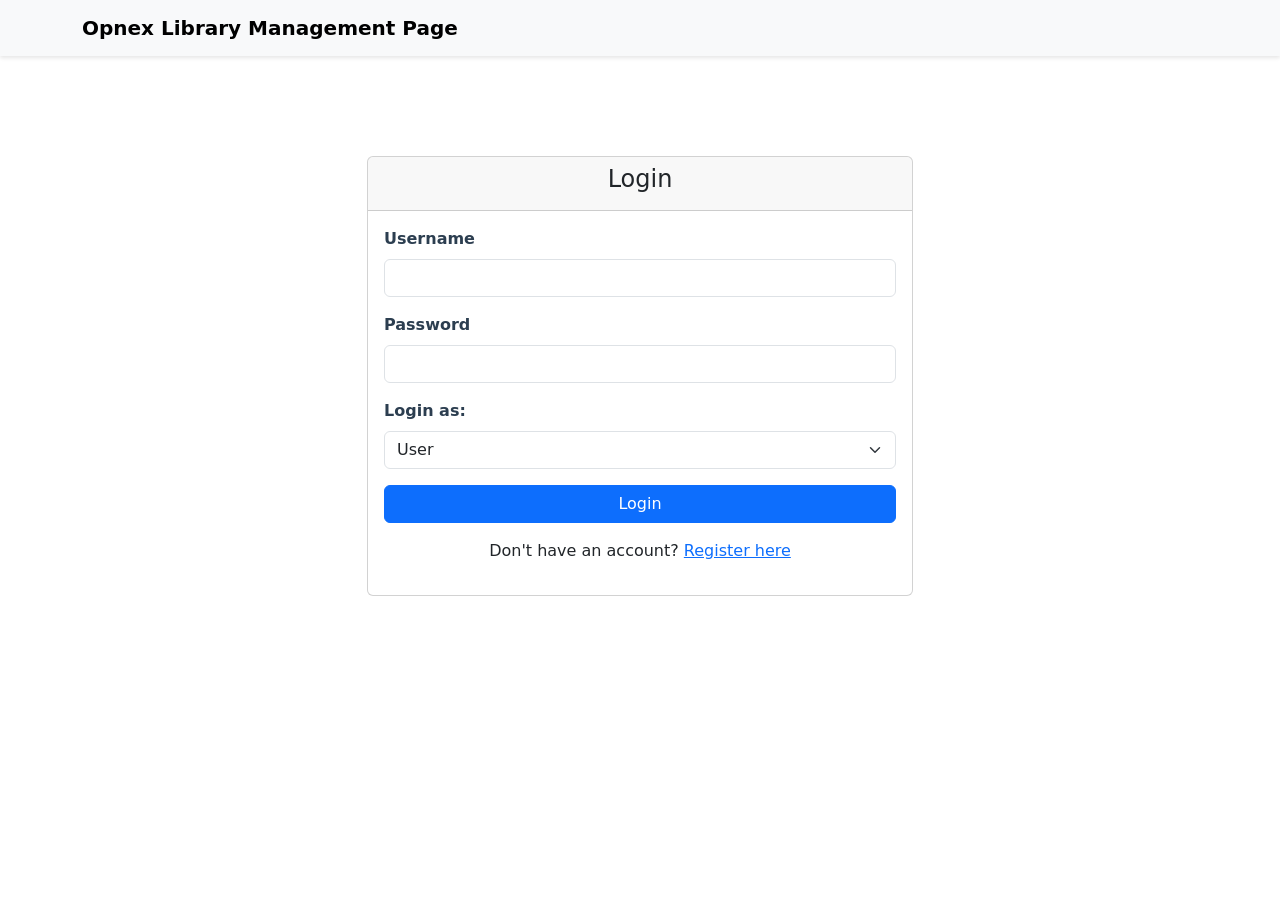
==== librarian-dashboard.html @ 06aedcce "Library Management task progress" ====
<!DOCTYPE html>
<html lang="en">
<head>
    <meta charset="UTF-8">
    <meta name="viewport" content="width=device-width, initial-scale=1.0">
    <title>Librarian Dashboard - Library Management System</title>
    <link rel="stylesheet" href="style.css">
    <link rel="shortcut icon" href="/image/logo2.png" type="image/x-icon">
    <link href="https://cdn.jsdelivr.net/npm/bootstrap@5.3.3/dist/css/bootstrap.min.css" rel="stylesheet">
</head>
<body>
    <nav class="navbar navbar-expand-lg navbar-light bg-light">
        <div class="container">
            <a class="navbar-brand" href="index.html">Group Library Management</a>
            <div class="navbar-nav ms-auto">
                <span class="navbar-text me-3" id="welcomeMessage"></span>
                <button id="logoutButton" class="btn btn-danger">Logout</button>
            </div>
        </div>
    </nav>

    <div class="container mt-4">
        <h2>Librarian Dashboard</h2>

        <div class="row mb-3">
            <div class="col-md-8">
                <input id="searchInput" type="text" class="form-control" placeholder="Search by title, author, or genre">
            </div>
            <div class="col-md-2">
                <button id="searchButton" class="btn btn-primary w-100">Search</button>
            </div>
            <div class="col-md-2">
                <button id="clearSearch" class="btn btn-secondary w-100">Clear</button>
            </div>
        </div>

        <div id="librarianDashboard">
            <h3>Manage Library</h3>
            <form id="addBookForm" class="mb-4">
                <div class="row g-3">
                    <div class="col-md-3">
                        <input type="text" id="bookTitle" class="form-control" placeholder="Title" required>
                    </div>
                    <div class="col-md-3">
                        <input type="text" id="bookAuthor" class="form-control" placeholder="Author" required>
                    </div>
                    <div class="col-md-3">
                        <input type="text" id="bookGenre" class="form-control" placeholder="Genre" required>
                    </div>
                    <div class="col-md-3">
                        <input type="text" id="bookCover" class="form-control" placeholder="Cover Image URL" required>
                    </div>
                    <div class="col-md-12">
                        <button type="submit" class="btn btn-primary">Add Book</button>
                    </div>
                </div>
            </form>
            <div id="libraryStatistics" class="mb-4"></div>
            <div id="librarianBookList"></div>
        </div>
    </div>

    <div class="modal fade" id="editBookModal" tabindex="-1" aria-labelledby="editBookModalLabel" aria-hidden="true">
        <div class="modal-dialog">
            <div class="modal-content">
                <div class="modal-header">
                    <h5 class="modal-title" id="editBookModalLabel">Edit Book</h5>
                    <button type="button" class="btn-close" data-bs-dismiss="modal" aria-label="Close"></button>
                </div>
                <div class="modal-body">
                    <form id="editBookForm">
                        <input type="hidden" id="editBookId">
                        <div class="mb-3">
                            <label for="editBookTitle" class="form-label">Title</label>
                            <input type="text" id="editBookTitle" class="form-control" required>
                        </div>
                        <div class="mb-3">
                            <label for="editBookAuthor" class="form-label">Author</label>
                            <input type="text" id="editBookAuthor" class="form-control" required>
                        </div>
                        <div class="mb-3">
                            <label for="editBookGenre" class="form-label">Genre</label>
                            <input type="text" id="editBookGenre" class="form-control" required>
                        </div>
                        <div class="mb-3">
                            <label for="editBookCover" class="form-label">Cover Image URL</label>
                            <input type="text" id="editBookCover" class="form-control" required>
                        </div>
                        <button type="submit" class="btn btn-primary w-100">Save Changes</button>
                    </form>
                    <p id="editBookError" class="text-danger text-center mt-2" style="display: none;"></p>
                </div>
            </div>
        </div>
    </div>

    <div id="alertContainer" class="alert-container"></div>

    <script src="https://cdn.jsdelivr.net/npm/bootstrap@5.3.3/dist/js/bootstrap.bundle.min.js"></script>
    <script src="script.js"></script>
</body>
</html>
---- style.css ----
/* General Reset and Base Styles */
* {
  margin: 0;
  padding: 0;
  box-sizing: border-box;
}

body {
  font-family: 'Arial', sans-serif;
  line-height: 1.6;
  background-color: #f4f4f4;
  color: #333;
  min-height: 100vh;
}

/* Navigation Bar */
.navbar {
  box-shadow: 0 2px 4px rgba(0, 0, 0, 0.1);
  background-color: #ffffff;
}

.navbar-brand {
  font-size: 1.5rem;
  font-weight: bold;
  color: #2c3e50;
  text-decoration: none;
}

.navbar-brand:hover {
  color: #2c3e50;
}

#logoutButton {
  margin-left: 15px;
}

.btn-login {
  font-size: 1rem;
  padding: 8px 16px;
  border-radius: 5px;
  transition: background-color 0.3s ease, transform 0.2s ease;
  text-decoration: none;
  display: inline-block;
}

.btn-login:hover {
  transform: scale(1.05);
}

/* Hero Section (Landing Page Only) */
.hero-section {
  position: relative;
  min-height: 100vh;
  background: url('/image/landing2.jpeg') no-repeat center center/cover;
  background-attachment: fixed;
  display: flex;
  align-items: center;
  justify-content: center;
  text-align: center;
  color: #fff;
  overflow: hidden;
}

.hero-overlay {
  position: absolute;
  top: 0;
  left: 0;
  width: 100%;
  height: 100%;
  background: rgba(0, 0, 0, 0.5);
  z-index: 1;
}

.hero-content {
  position: relative;
  z-index: 2;
  padding: 20px;
  max-width: 800px;
}

.hero-content h1 {
  font-size: 3rem;
  margin-bottom: 20px;
  text-shadow: 2px 2px 4px rgba(0, 0, 0, 0.5);
}

.hero-content p {
  font-size: 1.2rem;
  margin-bottom: 30px;
  max-width: 600px;
  margin-left: auto;
  margin-right: auto;
}

.search-container {
  max-width: 500px;
  margin: 0 auto;
}

.search-container .input-group {
  box-shadow: 0 2px 5px rgba(0, 0, 0, 0.2);
  border-radius: 5px;
}

.search-container .form-control {
  border: none;
  border-radius: 5px 0 0 5px;
  background-color: #fff;
}

.search-container .btn-primary {
  border-radius: 0 5px 5px 0;
  font-size: 1rem;
  padding: 10px 20px;
}

.search-results {
  max-width: 100%;
  display: grid;
  grid-template-columns: repeat(auto-fill, minmax(200px, 1fr));
  gap: 20px;
  padding: 20px;
}

/* Login/Register Page Styles */
.login-container {
  min-height: 80vh;
  display: flex;
  align-items: center;
  justify-content: center;
}

.login-card {
  border: none;
  border-radius: 15px;
  box-shadow: 0 10px 30px rgba(0, 0, 0, 0.1);
  overflow: hidden;
}

.login-card .card-header {
  background: linear-gradient(135deg, #2c3e50, #3498db);
  color: white;
  border: none;
  padding: 2rem;
  text-align: center;
}

.login-card .card-body {
  padding: 2rem;
}

.form-label {
  font-weight: 600;
  color: #2c3e50;
  margin-bottom: 0.5rem;
}

.form-control, .form-select {
  border: 2px solid #e9ecef;
  border-radius: 8px;
  padding: 0.75rem 1rem;
  transition: all 0.3s ease;
}

.form-control:focus, .form-select:focus {
  border-color: #3498db;
  box-shadow: 0 0 0 0.2rem rgba(52, 152, 219, 0.25);
}

/* Dashboard Sections */
.dashboard-container {
  max-width: 1200px;
  margin: 80px auto 40px;
  padding: 20px;
  background-color: #fff;
  border-radius: 10px;
  box-shadow: 0 4px 10px rgba(0, 0, 0, 0.1);
}

.container.mt-4, .container.mt-5 {
  margin-top: 100px !important;
}

#welcomeMessage {
  font-size: 2rem;
  color: #2c3e50;
  margin-bottom: 20px;
  text-align: center;
}

.navbar-text {
  color: #2c3e50;
  font-weight: 500;
}

/* Book Cards */
.book-card {
  display: flex;
  flex-direction: column;
  background-color: #fff;
  border: 1px solid #ddd;
  border-radius: 10px;
  padding: 15px;
  margin-bottom: 20px;
  box-shadow: 0 2px 5px rgba(0, 0, 0, 0.1);
  transition: transform 0.3s ease, box-shadow 0.3s ease;
  max-width: 100%;
  height: 100%;
}

.book-card:hover {
  transform: translateY(-5px);
  box-shadow: 0 4px 10px rgba(0, 0, 0, 0.15);
}

.book-image-container {
  position: relative;
  text-align: center;
  margin-bottom: 10px;
}

.book-cover {
  width: 100%;
  max-width: 150px;
  height: auto;
  border-radius: 5px;
  object-fit: cover;
}

.book-status-badge {
  position: absolute;
  top: 8px;
  left: 8px;
  background: rgba(0, 0, 0, 0.7);
  color: #fff;
  padding: 4px 8px;
  border-radius: 4px;
  font-size: 0.85em;
}

.book-info {
  flex-grow: 1;
  display: flex;
  flex-direction: column;
  gap: 8px;
}

.book-title {
  font-size: 1.3rem;
  color: #2c3e50;
  margin: 0;
  line-height: 1.3;
}

.book-author {
  font-size: 1rem;
  color: #555;
  margin: 0;
}

.book-meta {
  display: flex;
  gap: 10px;
  align-items: center;
  flex-wrap: wrap;
  margin-top: auto;
}

.book-genre {
  font-size: 0.9rem;
  color: #666;
}

.badge {
  font-size: 0.9rem;
  padding: 5px 10px;
  border-radius: 5px;
}

.badge.bg-success {
  background-color: #28a745 !important;
}

.badge.bg-danger {
  background-color: #dc3545 !important;
}

.badge.bg-warning {
  background-color: #ffc107 !important;
  color: #000 !important;
}

.borrow-dates {
  margin-top: 10px;
  padding-top: 8px;
  border-top: 1px solid #eee;
}

.date-item {
  display: flex;
  gap: 5px;
  font-size: 0.85rem;
  color: #666;
}

.date-label {
  font-weight: bold;
  min-width: 80px;
}

.date-value {
  color: #333;
}

.book-actions {
  display: flex;
  gap: 10px;
  justify-content: center;
  margin-top: 15px;
  flex-wrap: wrap;
}

.book-actions .btn {
  font-size: 0.9rem;
  padding: 8px 12px;
  border-radius: 5px;
  transition: all 0.2s ease;
  flex: 1;
  min-width: 120px;
  text-align: center;
  text-decoration: none;
  border: none;
}

.btn-primary {
  background-color: #007bff;
  border-color: #007bff;
}

.btn-primary:hover {
  background-color: #0056b3;
  border-color: #0056b3;
  transform: translateY(-1px);
}

.btn-secondary {
  background-color: #6c757d;
  border-color: #6c757d;
}

.btn-secondary:hover {
  background-color: #545b62;
  border-color: #545b62;
  transform: translateY(-1px);
}

.btn-success {
  background-color: #28a745;
  border-color: #28a745;
}

.btn-success:hover {
  background-color: #1e7e34;
  border-color: #1e7e34;
  transform: translateY(-1px);
}

.btn-danger {
  background-color: #dc3545;
  border-color: #dc3545;
  display: flex;
  align-items: center;
  justify-content: center;
  gap: 5px;
  padding: 8px 12px;
}

.btn-danger:hover {
  background-color: #c82333;
  border-color: #c82333;
  transform: translateY(-1px);
}

.delete-btn {
  display: inline-flex;
  align-items: center;
  gap: 4px;
  font-size: 0.875rem;
  color: #fff;
  padding: 0.375rem 0.75rem;
}

/* Book Lists Grid */
#userBookList, #borrowedBooksList, #librarianBookList, .search-results {
  display: grid;
  grid-template-columns: repeat(auto-fit, minmax(280px, 1fr));
  gap: 20px;
  margin-top: 20px;
}

#myBorrowedBooks {
  font-size: 1.5rem;
  color: #2c3e50;
  margin-top: 2rem;
  margin-bottom: 20px;
  padding-bottom: 10px;
  border-bottom: 2px solid #e9ecef;
}

/* Librarian Dashboard */
#librarianDashboard h3 {
  font-size: 1.8rem;
  color: #2c3e50;
  margin-bottom: 20px;
}

#addBookForm {
  background-color: #f8f9fa;
  padding: 25px;
  border-radius: 10px;
  margin-bottom: 30px;
  border: 1px solid #e9ecef;
}

#addBookForm .row.g-3 {
  align-items: end;
}

/* Statistics Cards */
#libraryStatistics {
  display: grid;
  grid-template-columns: repeat(auto-fit, minmax(200px, 1fr));
  gap: 20px;
  margin-bottom: 30px;
}

.stat-card {
  background: linear-gradient(135deg, #667eea 0%, #764ba2 100%);
  color: white;
  border-radius: 10px;
  padding: 20px;
  text-align: center;
  box-shadow: 0 4px 6px rgba(0, 0, 0, 0.1);
  transition: transform 0.3s ease;
}

.stat-card:hover {
  transform: translateY(-5px);
}

.stat-card h5 {
  font-size: 0.9rem;
  opacity: 0.9;
  margin-bottom: 10px;
}

.stat-value {
  font-size: 2rem;
  font-weight: bold;
  margin-bottom: 0;
}

.stat-card.secondary {
  background: linear-gradient(135deg, #f093fb 0%, #f5576c 100%);
}

.stat-card.success {
  background: linear-gradient(135deg, #4facfe 0%, #00f2fe 100%);
}

.stat-card.warning {
  background: linear-gradient(135deg, #43e97b 0%, #38f9d7 100%);
}

/* Alert Container */
.alert-container {
  position: fixed;
  top: 20px;
  right: 20px;
  z-index: 1100;
  max-width: 350px;
}

.alert {
  opacity: 0;
  transform: translateY(-20px);
  transition: all 0.3s ease;
  box-shadow: 0 4px 12px rgba(0, 0, 0, 0.15);
  border-left: 4px solid transparent;
  border: none;
  border-radius: 8px;
}

.alert.show {
  opacity: 1;
  transform: translateY(0);
}

.alert-success {
  border-left-color: #198754;
  background-color: #d1e7dd;
  color: #0f5132;
}

.alert-warning {
  border-left-color: #ffc107;
  background-color: #fff3cd;
  color: #664d03;
}

.alert-danger {
  border-left-color: #dc3545;
  background-color: #f8d7da;
  color: #721c24;
}

.alert-info {
  border-left-color: #0dcaf0;
  background-color: #d1ecf1;
  color: #055160;
}

.alert .btn-close {
  padding: 0.75rem 1rem;
}

/* Modal Styles */
.modal-content {
  border-radius: 10px;
  box-shadow: 0 4px 10px rgba(0, 0, 0, 0.2);
  border: none;
}

.modal-header {
  background-color: #2c3e50;
  color: #fff;
  border-top-left-radius: 10px;
  border-top-right-radius: 10px;
  border-bottom: 1px solid #34495e;
}

.modal-title {
  font-size: 1.5rem;
}

.modal-body {
  padding: 2rem;
}

/* Borrowing History */
#borrowingHistory {
  background: #fff;
  border-radius: 10px;
  padding: 25px;
  margin-top: 40px;
  box-shadow: 0 2px 10px rgba(0, 0, 0, 0.08);
  border: 1px solid #e9ecef;
}

.history-section-header {
  border-bottom: 2px solid #f1f3f5;
  padding-bottom: 15px;
  margin-bottom: 20px;
}

.history-section-header h3 {
  color: #2c3e50;
  font-size: 1.5rem;
  font-weight: 600;
}

.user-history {
  background: #f8fafc;
  border-radius: 8px;
  padding: 20px;
  margin-bottom: 15px;
  transition: all 0.3s ease;
}

.user-history:hover {
  transform: translateY(-2px);
  box-shadow: 0 4px 8px rgba(0, 0, 0, 0.05);
}

.user-history-header {
  color: #2c3e50;
  font-weight: 600;
  margin-bottom: 15px;
  font-size: 1.1rem;
}

.history-table {
  width: 100%;
  border-collapse: collapse;
  background: white;
  border-radius: 8px;
  overflow: hidden;
  box-shadow: 0 1px 3px rgba(0, 0, 0, 0.1);
}

.history-table th {
  background: #3498db;
  color: white;
  padding: 12px;
  text-align: left;
  font-weight: 500;
}

.history-table td {
  padding: 10px 12px;
  border-bottom: 1px solid #e9ecef;
  vertical-align: middle;
}

.history-table tr:last-child td {
  border-bottom: none;
}

.history-table tr:hover {
  background-color: rgba(52, 152, 219, 0.03);
}

/* Utility Classes */
.text-center {
  text-align: center;
}

.mt-5 {
  margin-top: 3rem !important;
}

.mb-4 {
  margin-bottom: 1.5rem !important;
}

/* Not Available State */
.not-available {
  opacity: 0.7;
  position: relative;
}

.not-available::after {
  content: "Not Available";
  position: absolute;
  top: 50%;
  left: 50%;
  transform: translate(-50%, -50%);
  background: rgba(220, 53, 69, 0.9);
  color: white;
  padding: 5px 10px;
  border-radius: 5px;
  font-weight: bold;
}

/* Responsive Adjustments */
@media (max-width: 1200px) {
  #userBookList, #borrowedBooksList, #librarianBookList, .search-results {
    grid-template-columns: repeat(3, 1fr);
  }
}

@media (max-width: 992px) {
  #userBookList, #borrowedBooksList, #librarianBookList, .search-results {
    grid-template-columns: repeat(2, 1fr);
  }
  
  .hero-content h1 {
    font-size: 2.5rem;
  }
  
  .dashboard-container {
    margin: 70px 20px 20px;
    padding: 15px;
  }
}

@media (max-width: 768px) {
  .hero-content h1 {
    font-size: 2rem;
  }

  .hero-section {
    min-height: 70vh;
    background-attachment: scroll;
  }

  .history-table {
    display: block;
    overflow-x: auto;
    white-space: nowrap;
  }

  .history-section-header h3 {
    font-size: 1.3rem;
  }

  .hero-content p {
    font-size: 1rem;
  }

  #welcomeMessage {
    font-size: 1.5rem;
  }

  .book-card {
    padding: 12px;
  }

  .book-cover {
    max-width: 120px;
  }

  .book-actions {
    flex-direction: column;
  }

  .book-actions .btn {
    min-width: 100%;
  }

  .search-container {
    max-width: 100%;
    padding: 0 15px;
  }
  
  #libraryStatistics {
    grid-template-columns: 1fr;
  }
  
  .navbar-brand {
    font-size: 1.2rem;
  }
}

@media (max-width: 576px) {
  .navbar-brand {
    font-size: 1.1rem;
  }

  .hero-content h1 {
    font-size: 1.5rem;
  }

  .hero-content p {
    font-size: 0.9rem;
  }

  .hero-section {
    min-height: 60vh;
  }

  #userBookList, #borrowedBooksList, #librarianBookList, .search-results {
    grid-template-columns: 1fr;
  }

  .book-card {
    padding: 10px;
  }

  .book-cover {
    max-width: 100px;
  }

  .book-actions .btn {
    font-size: 0.8rem;
    padding: 6px 10px;
  }
  
  .dashboard-container {
    margin: 60px 10px 10px;
    padding: 10px;
  }
  
  .container.mt-4, .container.mt-5 {
    margin-top: 80px !important;
    padding: 0 15px;
  }
  
  .login-card .card-body {
    padding: 1.5rem;
  }
}

/* Print Styles */
@media print {
  .navbar, .btn, .book-actions, .alert-container {
    display: none !important;
  }
  
  .book-card {
    break-inside: avoid;
    box-shadow: none;
    border: 1px solid #000;
  }
}
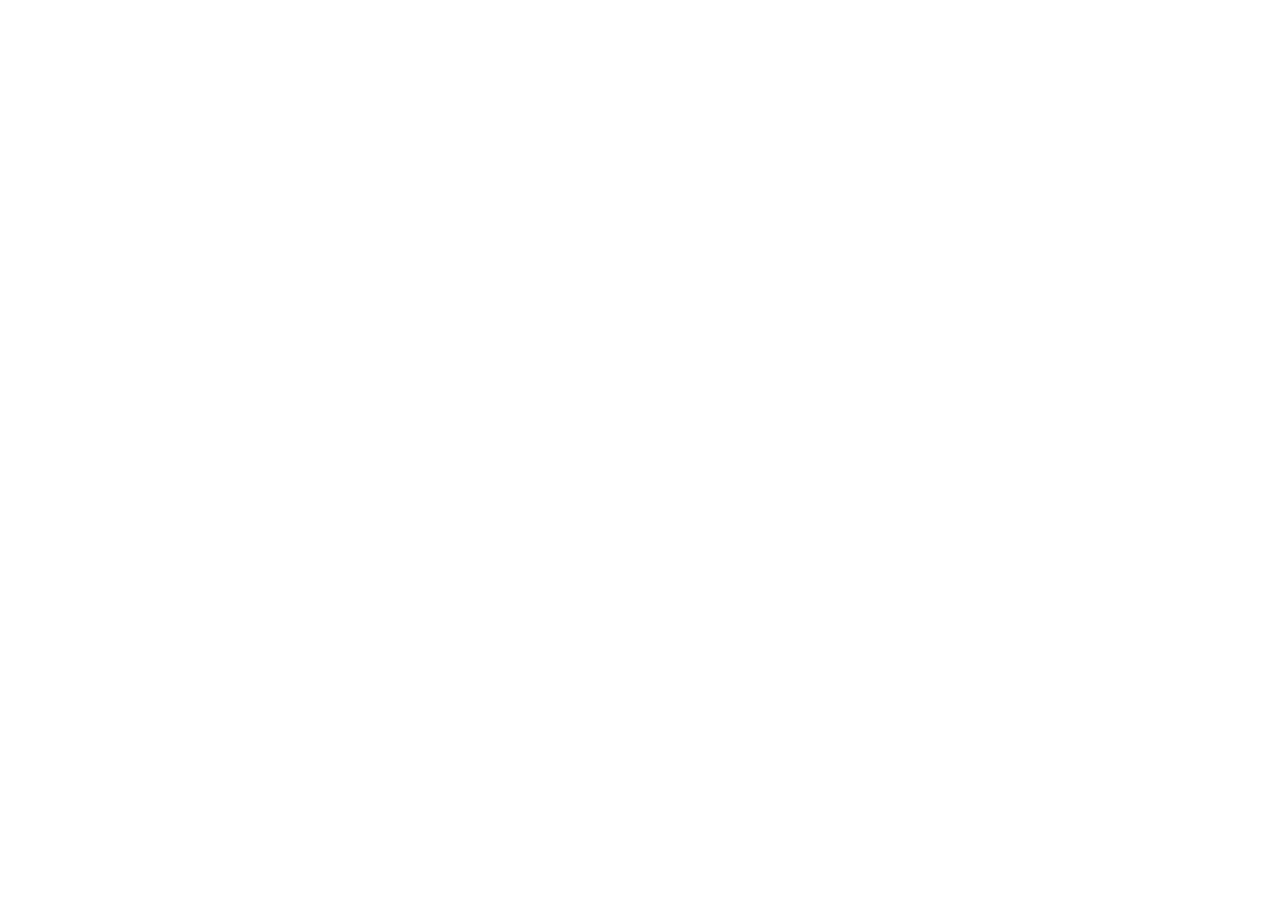
==== commit e4e0887d: "Library Management task progress" ====
--- a/librarian-dashboard.html
+++ b/librarian-dashboard.html
@@ -1,4 +1,4 @@
-<!DOCTYPE html>
+<!-- <!DOCTYPE html>
 <html lang="en">
 <head>
     <meta charset="UTF-8">
@@ -99,4 +99,4 @@
     <script src="https://cdn.jsdelivr.net/npm/bootstrap@5.3.3/dist/js/bootstrap.bundle.min.js"></script>
     <script src="script.js"></script>
 </body>
-</html>+</html> -->
